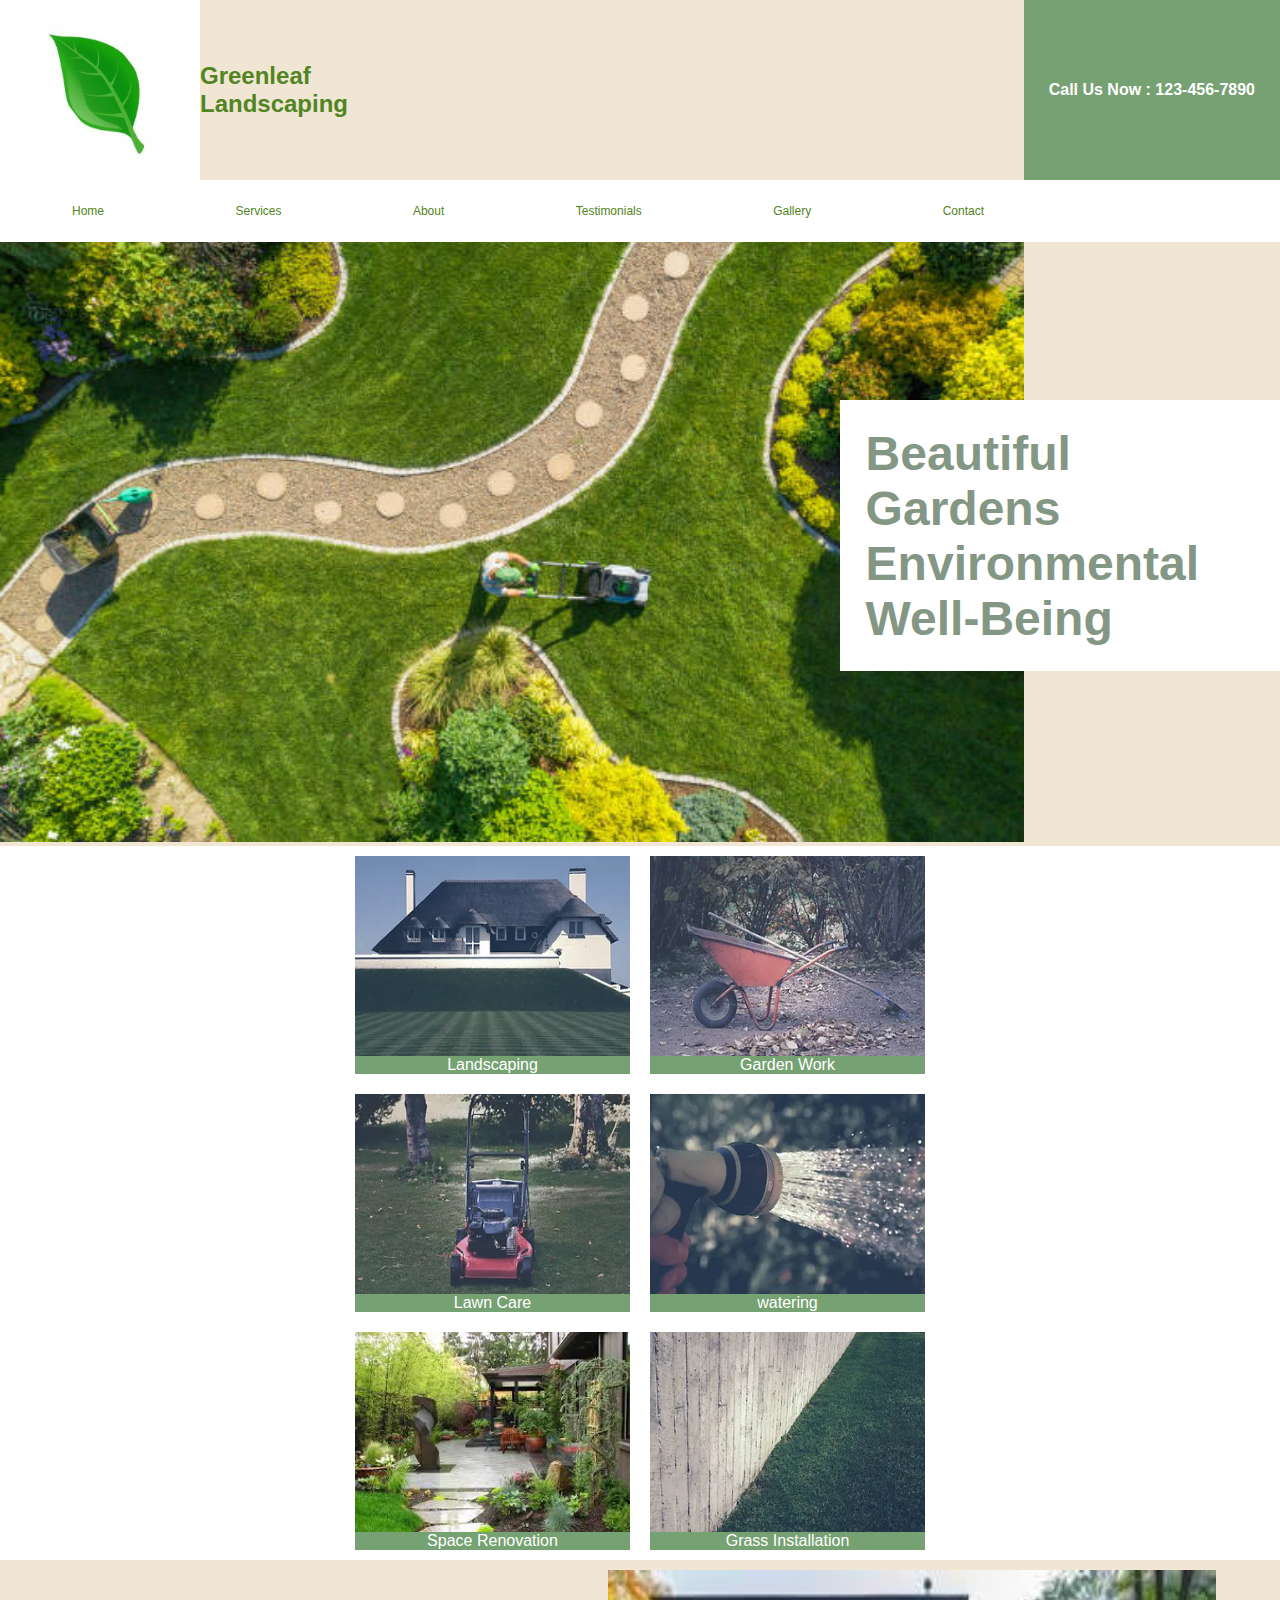
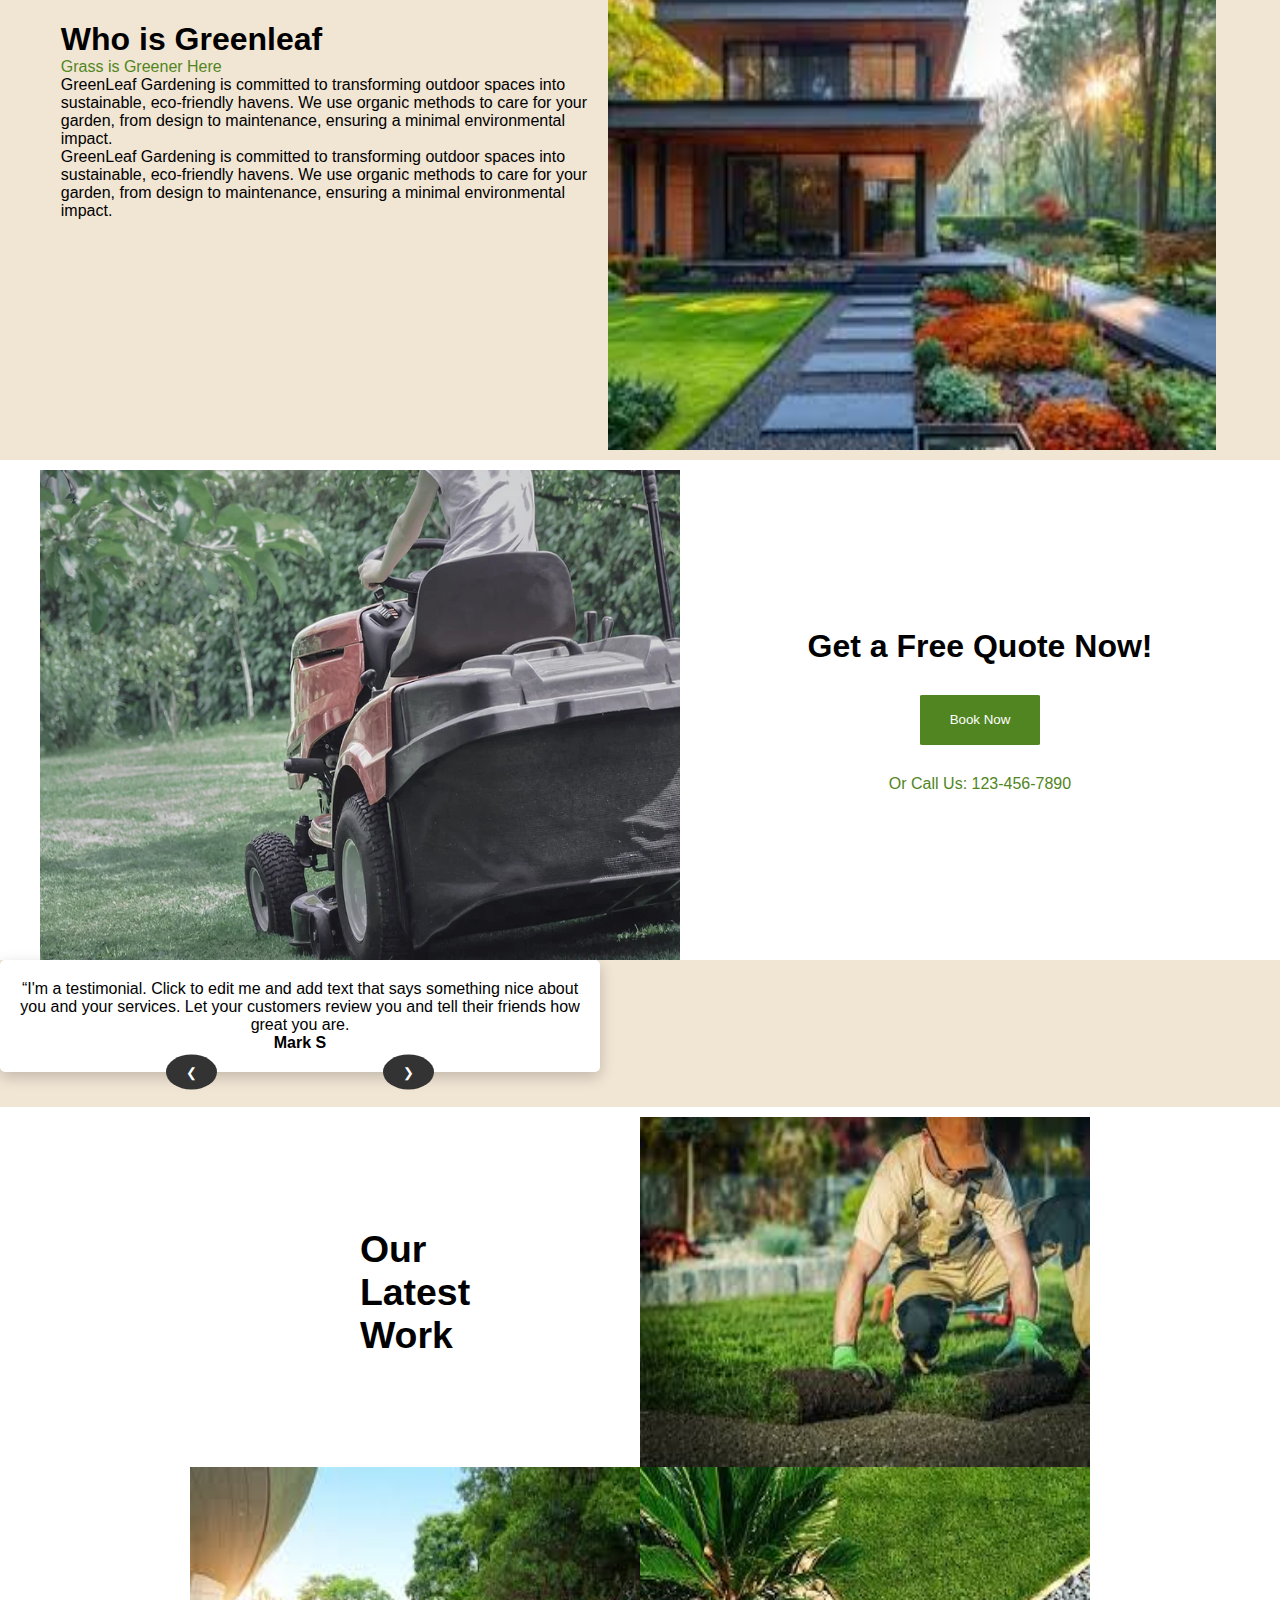
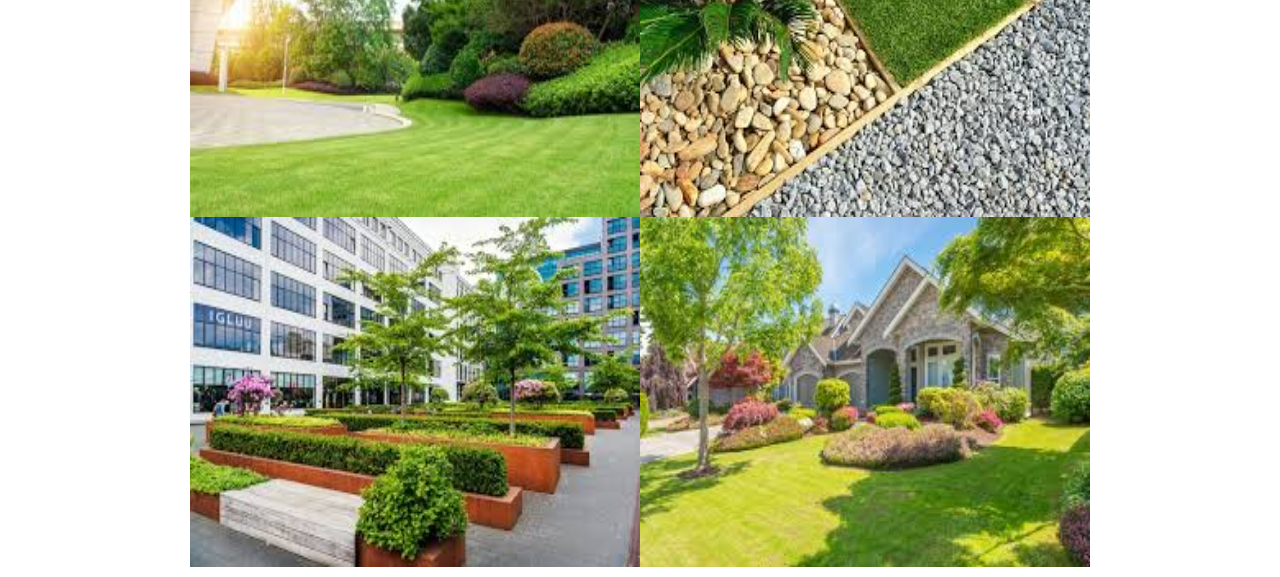
==== landscape/index.html @ 5bf821ee "Initial commit" ====
<!DOCTYPE html>
<html lang="en">
<head>
    <meta charset="UTF-8">
    <meta name="viewport" content="width=device-width, initial-scale=1.0">
    <link href="./style.css" rel="stylesheet"/>
    <title>Greenleaf</title>
</head>
<body>
    <div class = "topofview">
    <section class="heading">
        <div class="logohead">
            <img id="logo"    src="./assets/LOGO.jpg">
            <h6>Greenleaf Landscaping</h6>
        </div>
        <div class="headercontact">
        <p>Call Us Now : 123-456-7890</p>
        </div>
    </section>
    <nav class="navbar">
        <ul class="lists">
            <li>Home</li>
            <li>Services</li>
            <li>About</li>
            <li>Testimonials</li>
            <li>Gallery</li>
            <li>Contact</li>
        </ul>
    </nav>
  
    </div>
     <section>
     <div class="herosq">
        <div>
           <img  class="heropic" src="./assets/HERO_PIC.jpg"></div>
           <h1 class="herotitle">Beautiful Gardens <br>
           Environmental <br> Well-Being</h1>
    <!-- need to add a media querry for the above h1 and image-->
    </div>
    </section>

    <section class="services">
        <div class="mainservices">
        <div class="secser"><img class="serpics" src="./assets/landscaping" alt="pic"><p>Landscaping</p></div>
        <div class="secser"><img class="serpics" src="./assets/gardenclearance" alt="pic"><p>Garden Work</p></div>
        <div class="secser"><img class="serpics" src="./assets/lawncare" alt="pic"><p>Lawn Care</p></div>
        <div class="secser"><img class="serpics" src="./assets/watering" alt="pic"><p>watering</p></div>
        <div class="secser"><img class="serpics" src="./assets/img8.jfif" alt="pic"><p>Space Renovation</p></div>
        <div class="secser"><img class="serpics" src="./assets/grass" alt="pic"><p>Grass Installation</p></div>
        </div>
    </section>

    <section class="about">
        <div class="aboutext">
        <h1 class=> Who is Greenleaf  </h1>
        <span>Grass is Greener Here</span>
        <p class=>
            GreenLeaf Gardening is committed to transforming outdoor spaces into sustainable,
             eco-friendly havens. We use organic methods to care for your garden, from design 
             to maintenance, ensuring a minimal environmental impact.

        </p>

        <p>
            GreenLeaf Gardening is committed to transforming outdoor spaces into sustainable,
            eco-friendly havens. We use organic methods to care for your garden, from design 
            to maintenance, ensuring a minimal environmental impact.
        </p>
        </div>
      
        <img class="aboutimg" src="./assets/img7.jfif" alt="modernlandscape">
    </section>


    <!-- get free quote-->

    <section class="freequote">
        <img class="quoteimg" src="./assets/lawnmover" alt="lawnmover">
        <div class="quotetext" >
            <h2> Get a Free Quote Now!</h2>
            <button class="btn">Book Now</button>
            <span>Or Call Us: 123-456-7890</span>
        </div>


    </section>
    <section class="carousel-container">
            <div class="testimonial active" >
        <p>“I'm a testimonial. Click to edit me and add text that says something nice 
            about you and your services. Let your customers review you and tell their 
            friends how great you are.  </p>
            <h4>Mark S</h4>
            </div>
            <div class="testimonial">
                <p>“I'm a testimonial. Click to edit me and add text that says something nice 
                    about you and your services. Let your customers review you and tell their 
                    friends how great you are. </p> 
                    <h4>Sarah M</h4>
                    </div>
                    <div class="testimonial">
                        <p>“I'm a testimonial. Click to edit me and add text that says something nice 
                            about you and your services. Let your customers review you and tell their 
                            friends how great you are.</p>  
                            <h4>Tom Z</h4>
                            </div>

     <!-- The navigation buttons -->
     <div class="navigation">
        <button class="prev" onclick="prevTestimonial()">&#10094;</button>
        <button class="next" onclick="nextTestimonial()">&#10095;</button>
    </div>
    
    </section>



    <section class=>
        <!--gallery of latest works-->
        <div class="gallery">
        <div ><h3>Our <br>Latest<br> Work</h3></div>
        <img class="gallpics" src="./assets/img2.jfif">
        <img class="gallpics" src="./assets/img3.jfif">
        <img class="gallpics" src="./assets/img4.jfif">
        <img class="gallpics" src="./assets/img5.jfif">
        <img class="gallpics" src="./assets/img6.jfif">

        </div>
    </section>
    <script src="script.js"></script>
</body>
</html>
---- landscape/style.css ----
html{
    font-family:Arial, Helvetica, sans-serif;
    margin: 0;
    padding: 0;
}

* {margin: 0;
    padding: 0;
    box-sizing: border-box;
}
.topofview{
    position:fixed;
    width: 100%;
    margin: 0;
    top:0;
    z-index:100;
    background-color: rgb(241, 229, 212)

}

body{
    background-color: rgb(241, 229, 212)
}
#logo{
    width: 200px;
    height:180px;
    margin:0;
    padding: 0;
  
}
.heading{
    width: 100%;
    display: flex;
    flex-direction: row;
    justify-content: space-between;
    margin: 0;
    padding: 0;
    align-items: center;
  
    
}
.heading p{
    color: rgb(255, 255, 255);
    font-weight: 700;  
    margin:0 25px;  
}
.heading h6{
    
    font-size: x-large;
    margin:auto
}

.headercontact{
    background-color: rgb(118, 161, 114);
    display: flex;
    align-items: center;
    justify-content: center;
    height:180px;
    margin: 0 0;
    padding: 0;
}
.logohead{
    display: flex;
    flex-direction: row;
    justify-content: space-between;
    width: 32%;
    color: rgb(81, 133, 33);
    align-items: center;
   margin: 0;
   padding: 0;
    
}

.lists{
    display: flex;
    justify-content: space-between;
    width: 75%;
    margin: 1.5rem;
    padding: 0;
    font-size: .75rem;

}

.lists:hover{
    cursor: pointer;
}
.navbar{
    display: flex;
    justify-content: space-between;
    background-color: rgb(255, 255, 255);
    margin: 0;
    padding: 0;
    

}
.navbar li{
list-style: none;
color: rgb(81, 133, 33);
margin-left:5%;
font-size:.75rem;

}

.herosq{
  margin-top:15%; 
  background-color: rgb(241, 229, 212)
}
.heropic{
    width: 80%;
    height: 650px;
}

.herotitle{
    position:absolute;
    font-size: 3rem;
    background-color: rgb(255, 255, 255);
    padding: 2%;
    top: 400px;
    left:840px;
    color: rgb(132, 150, 132);
}

.gallery{
    display: flex;
    flex-direction: row;
    flex-wrap: wrap;
    margin:0;
    padding:10px;
    justify-content: center;
    width: 100%;
    background-color: white;
    
    
}
.gallpics{
    height:350px;
    width: 450px;
    margin: 0 ;
    padding: 0;

}

.gallery div{
        
    font-size: 2rem;
    width: 450px;
    margin:0;
    padding:0;
    display: flex;
    align-items: center;
    justify-content: center;
}

.gallery h3{
    padding:0;
    margin:0;   
}

.aboutext{
   
    margin: 5% 0% 0% 5%;
    padding: 0;
    
}

.aboutext h1{
    margin: 0;
}
.aboutext span{
    font-weight: 500; 
    color: rgb(81, 133, 33);}

.about{
    
    display: flex;
    flex-direction: row;
  
    height: 500px;
    width: 95%;
    background-color: rgb(241, 229, 212);
    
}


.aboutimg{
    margin: 10px 0 10px 0 ;
    padding: 0;
    width: 50%;
}

.services{
  display: flex;
  justify-content: center;
  background-color: white;
  width: 100%;
       
}

.secser{
    
    display: flex;
    flex-direction: column;
    align-items: center;
    margin: 10px;
    padding: 0;
    background-color: rgb(118, 161, 114);
    color: white;
    
 
}

.serpics{
    height: 200px;
    width: 275px;
    margin: 0; 

}
.serpics:hover{
    opacity: 0.5;
    cursor: pointer;
}

.mainservices{
    width: 60%;
    display: flex;
    flex-direction: row;
    flex-wrap: wrap;
    justify-content: center;
    margin: 0;
    padding: 0;

}

.freequote{
    display: flex;
    flex-direction: row;
    justify-content: center;
    height: 500px;
    width: 100%;
    background-color: white;
    
}

.quoteimg{
    margin: 10px 0 0 40px;
    padding: 0;
    width: 50%;
}

.quotetext{
    display: flex;
    flex-direction: column;
    align-items: center;
    justify-content: center;
    width: 100%;
    padding: 0;
    margin: 0;

}

.quotetext h2{
    font-size: xx-large;
    margin: 0 0 30px 0 ;
    padding: 0;

}
.quotetext button{
    margin: 0 0 30px 0;
    padding: 0;
    width:20%;
    height:10%;
    border-radius: 2%;
    border: transparent;
    background-color: rgb(81, 133, 33);
    color: white;
}
.quotetext span{
    color:rgb(81, 133, 33);
    font-weight: 500;
}

/*
* {
    margin: 0;
    padding: 0;
    box-sizing: border-box;
}

body {
    font-family: Arial, sans-serif;
    display: flex;
    justify-content: center;
    align-items: center;
    height: 100vh;
    background-color: #f4f4f4;
}
    */

.carousel-container {
    width: 100%;
    max-width: 600px;
    text-align: center;

}

.testimonial {
    display: none;
    background-color: white;
    padding: 20px;
    border-radius: 5px;
    box-shadow: 0 5px 15px rgba(0, 0, 0, 0.2);
}

.testimonial.active {
    display: block;
}

.navigation{
    display:flex;
    justify-content: space-evenly;
}
.navigation button {
    background-color: #333;
    color: white;
    border: none;
    padding: 10px 20px;
    cursor: pointer;
    transform: translateY(-50%);
    border-radius: 50%;
}

.prev {
    left: 10px;
}

.next {
    right: 10px;
}

.navigation button:hover {
    background-color: #555;
}
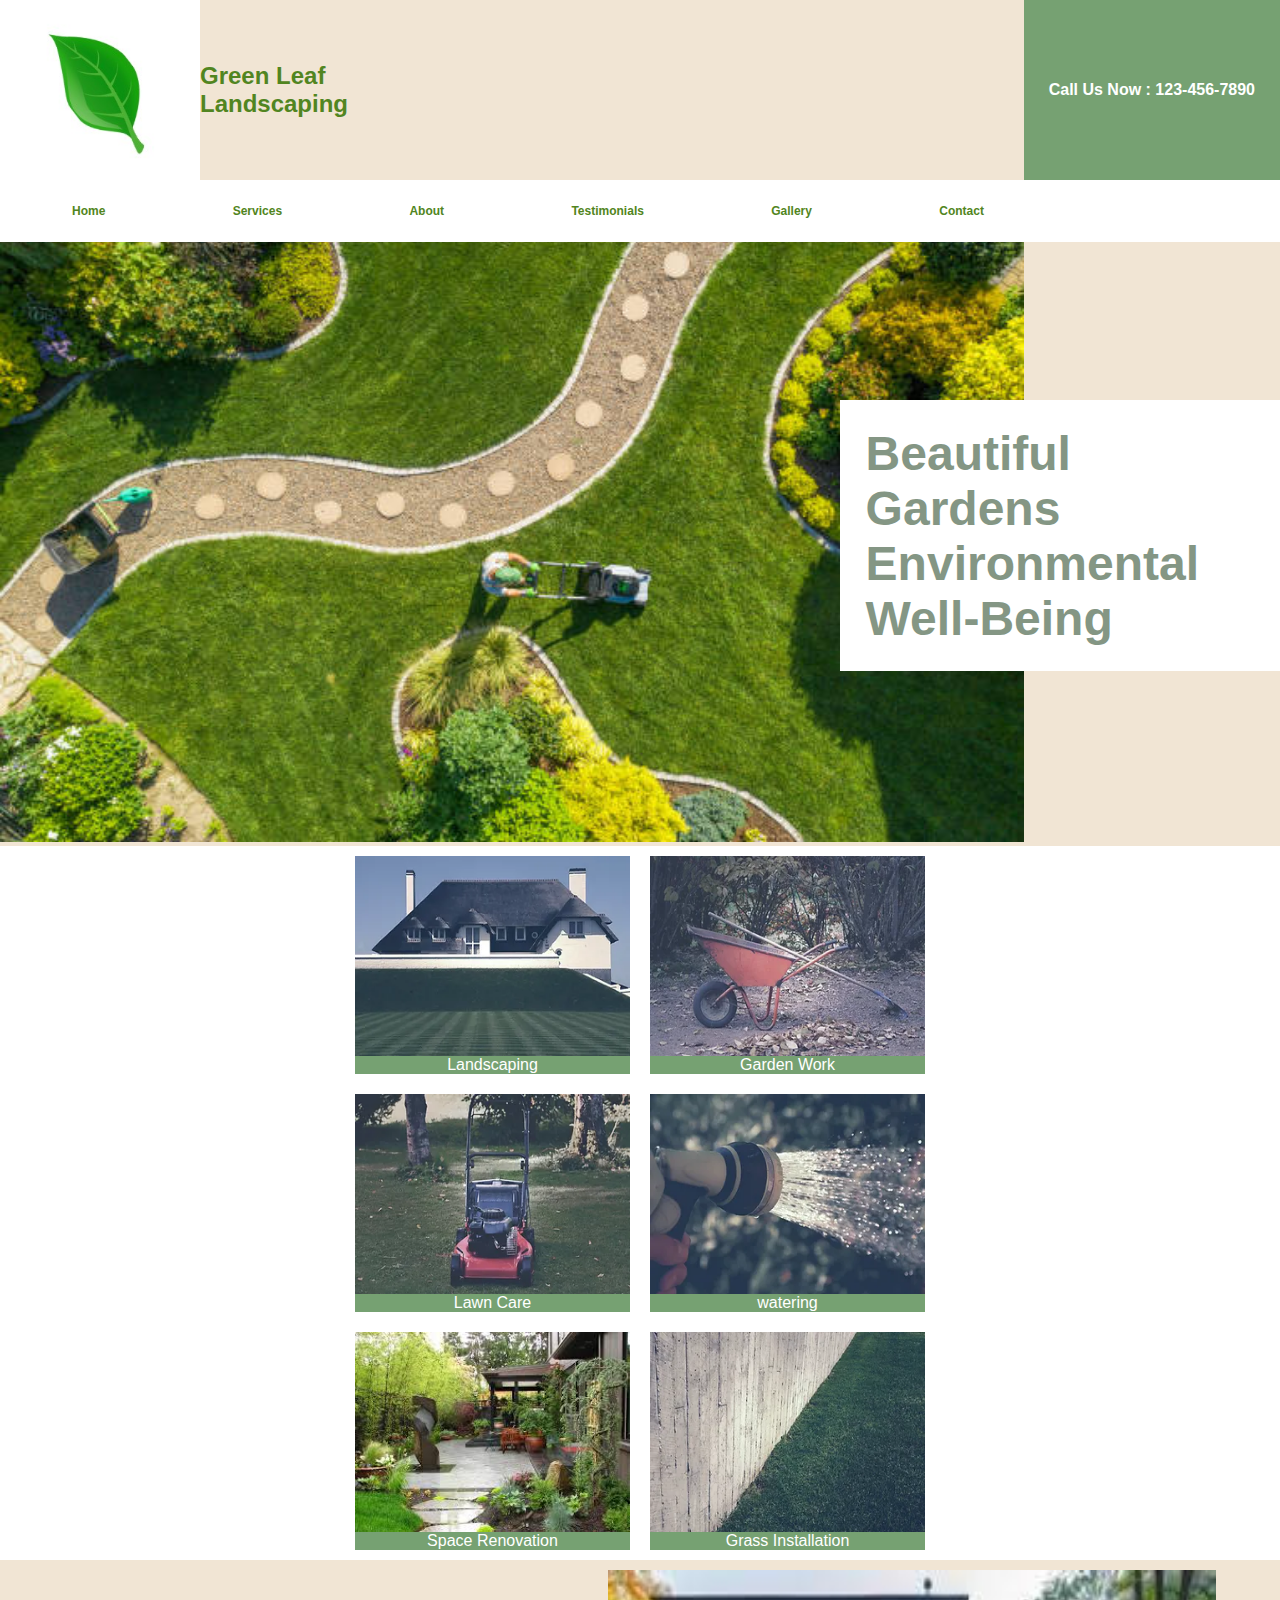
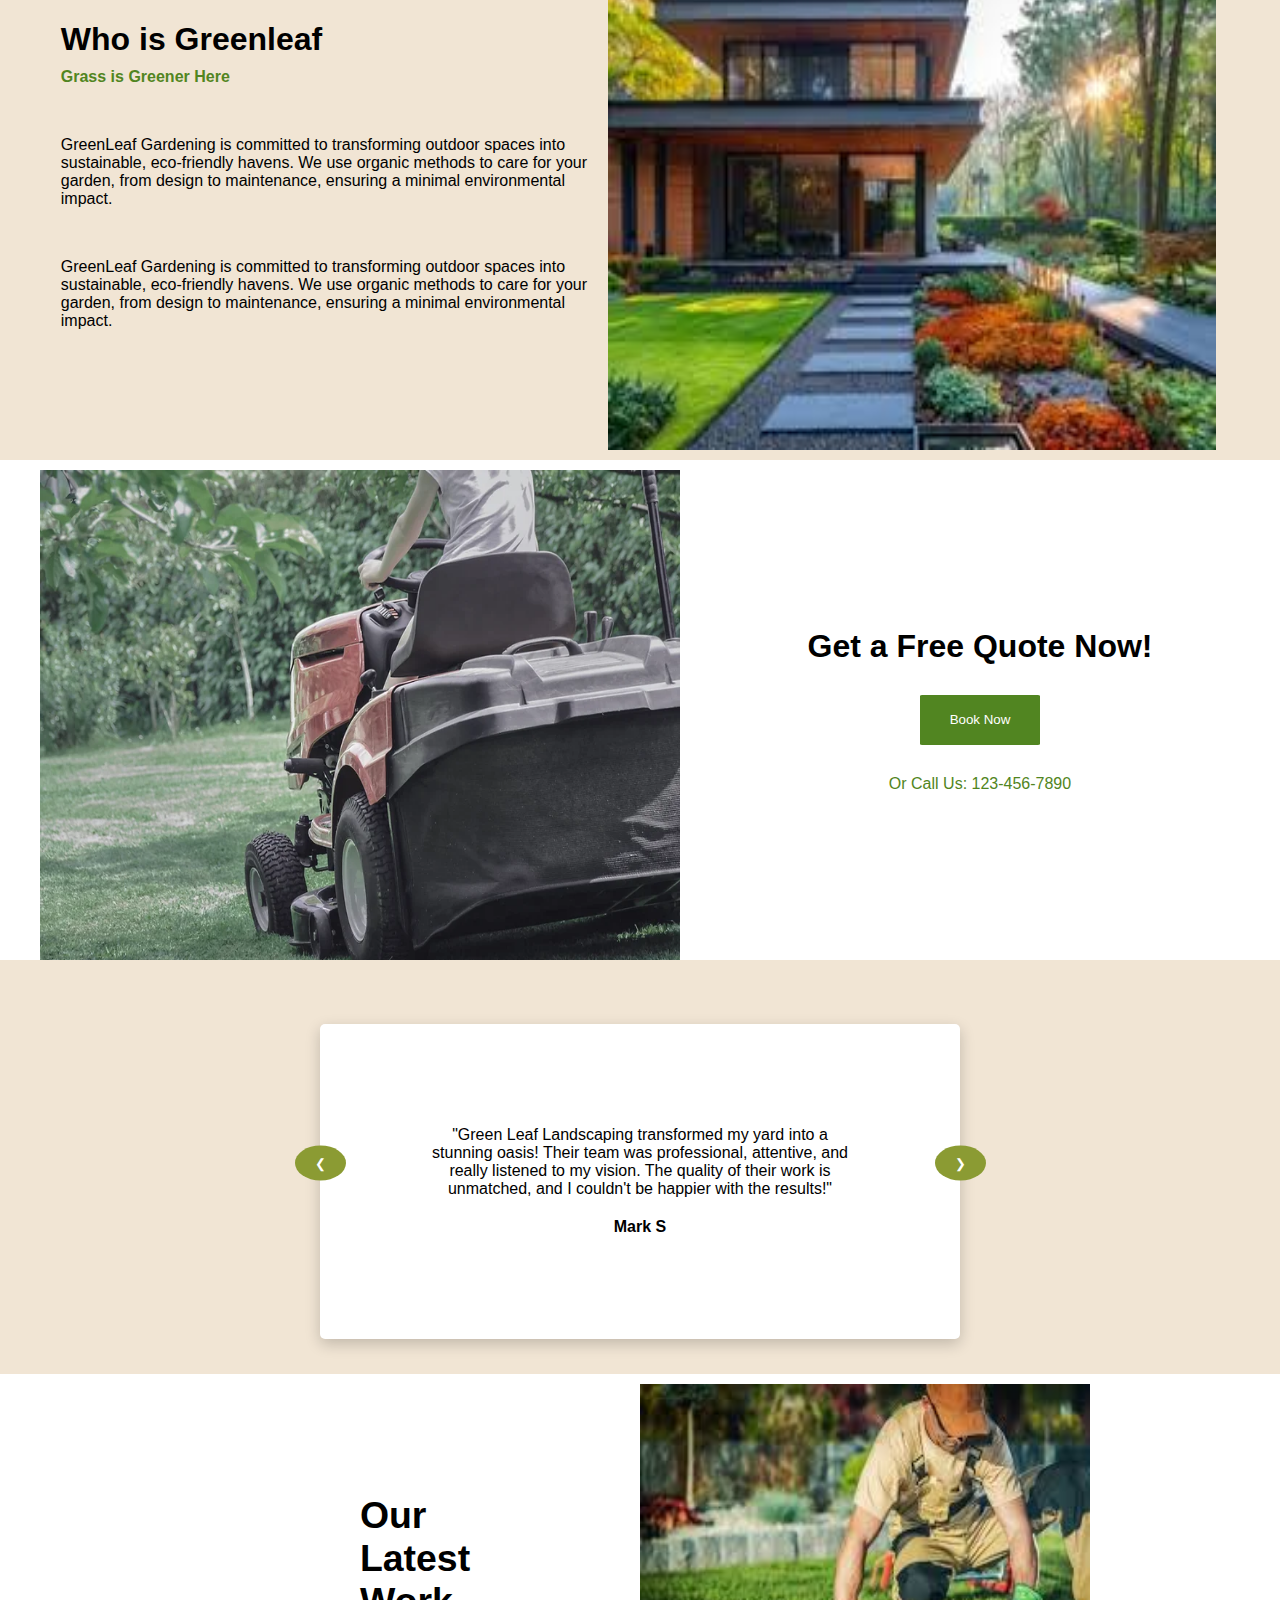
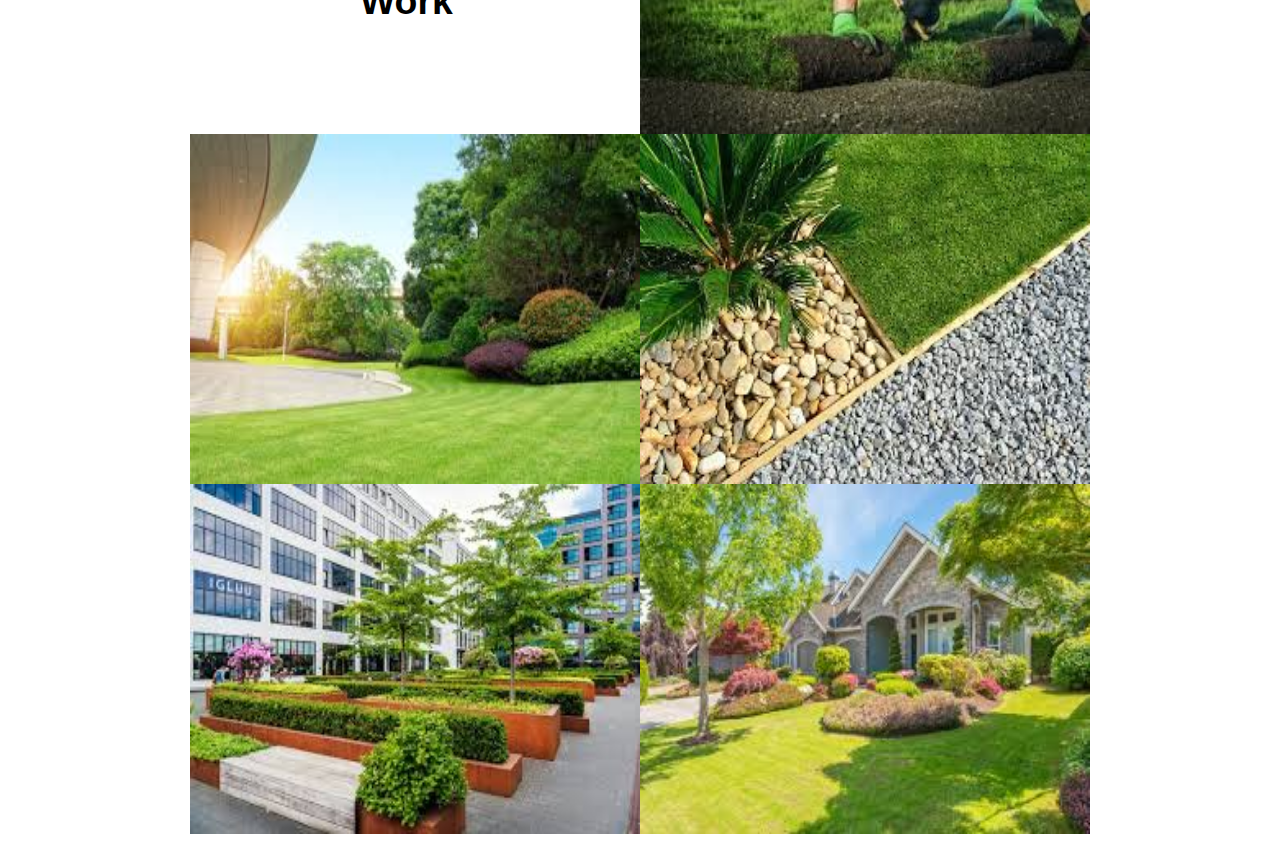
==== commit 5f8970ee: "updates to buttons" ====
--- a/landscape/index.html
+++ b/landscape/index.html
@@ -8,10 +8,10 @@
 </head>
 <body>
     <div class = "topofview">
-    <section class="heading">
+    <section class="heading" >
         <div class="logohead">
             <img id="logo"    src="./assets/LOGO.jpg">
-            <h6>Greenleaf Landscaping</h6>
+            <h6>Green Leaf Landscaping</h6>
         </div>
         <div class="headercontact">
         <p>Call Us Now : 123-456-7890</p>
@@ -19,18 +19,18 @@
     </section>
     <nav class="navbar">
         <ul class="lists">
-            <li>Home</li>
-            <li>Services</li>
-            <li>About</li>
-            <li>Testimonials</li>
-            <li>Gallery</li>
-            <li>Contact</li>
+            <li><a href="#home">Home</a></li>
+            <li> <a href="#servicespro">Services</a></li>
+            <li><a href="#aboutpro">About</a></li>
+            <li><a href="#testimo">Testimonials</a></li>
+            <li><a href="#gall">Gallery</a></li>
+            <li><a href="#contact">Contact</a></li>
         </ul>
     </nav>
   
     </div>
      <section>
-     <div class="herosq">
+     <div class="herosq"  id="home">
         <div>
            <img  class="heropic" src="./assets/HERO_PIC.jpg"></div>
            <h1 class="herotitle">Beautiful Gardens <br>
@@ -39,7 +39,7 @@
     </div>
     </section>
 
-    <section class="services">
+    <section class="services" id="servicespro">
         <div class="mainservices">
         <div class="secser"><img class="serpics" src="./assets/landscaping" alt="pic"><p>Landscaping</p></div>
         <div class="secser"><img class="serpics" src="./assets/gardenclearance" alt="pic"><p>Garden Work</p></div>
@@ -50,11 +50,12 @@
         </div>
     </section>
 
-    <section class="about">
+    <section class="about" id="aboutpro">
         <div class="aboutext">
         <h1 class=> Who is Greenleaf  </h1>
-        <span>Grass is Greener Here</span>
-        <p class=>
+        <p class="spangrass">Grass is Greener Here</p>
+        
+        <p>
             GreenLeaf Gardening is committed to transforming outdoor spaces into sustainable,
              eco-friendly havens. We use organic methods to care for your garden, from design 
              to maintenance, ensuring a minimal environmental impact.
@@ -85,25 +86,25 @@
 
     </section>
     <section class="carousel-container">
+
+        <div class="test" id="testimo">
             <div class="testimonial active" >
-        <p>“I'm a testimonial. Click to edit me and add text that says something nice 
-            about you and your services. Let your customers review you and tell their 
-            friends how great you are.  </p>
+                <p>
+
+                    "Green Leaf Landscaping transformed my yard into a stunning oasis! Their team was professional, attentive, and really listened to my vision. The quality of their work is unmatched, and I couldn't be happier with the results!"</p>
             <h4>Mark S</h4>
             </div>
             <div class="testimonial">
-                <p>“I'm a testimonial. Click to edit me and add text that says something nice 
-                    about you and your services. Let your customers review you and tell their 
-                    friends how great you are. </p> 
+
+                <p>"I highly recommend Green Leaf Landscaping! They redesigned my garden, incorporating native plants that thrive in our climate. Their attention to detail and commitment to sustainability truly set them apart. My outdoor space has never looked better!"
+
                     <h4>Sarah M</h4>
                     </div>
                     <div class="testimonial">
-                        <p>“I'm a testimonial. Click to edit me and add text that says something nice 
-                            about you and your services. Let your customers review you and tell their 
-                            friends how great you are.</p>  
+                        <p>"Green Leaf Landscaping did an incredible job on my patio and walkway. Their craftsmanship is excellent, and they completed the project ahead of schedule. I appreciate their dedication to customer satisfaction. I will definitely use them for future projects!"</p>  
                             <h4>Tom Z</h4>
                             </div>
-
+        </div>
      <!-- The navigation buttons -->
      <div class="navigation">
         <button class="prev" onclick="prevTestimonial()">&#10094;</button>
@@ -116,7 +117,7 @@
 
     <section class=>
         <!--gallery of latest works-->
-        <div class="gallery">
+        <div class="gallery" id="gall">
         <div ><h3>Our <br>Latest<br> Work</h3></div>
         <img class="gallpics" src="./assets/img2.jfif">
         <img class="gallpics" src="./assets/img3.jfif">
@@ -126,6 +127,11 @@
 
         </div>
     </section>
+
+
+    <section id="contact">
+        <div class="ctainer"></div>
+    </section>
     <script src="script.js"></script>
 </body>
 </html>--- a/landscape/style.css
+++ b/landscape/style.css
@@ -81,8 +81,22 @@
 
 }
 
-.lists:hover{
+
+.lists a{
+    text-decoration: none;
+    font-weight: bold;
+    color:rgb(81, 133, 33) ;
+    
+}
+
+.lists a:hover{
+    background-color: #8b9b33;
+    color: white;
+    transition: color 0.3s ease, text-decoration 0.3s ease; 
     cursor: pointer;
+    padding: 10px 15px;
+    border-radius: 5px;
+
 }
 .navbar{
     display: flex;
@@ -160,15 +174,22 @@
    
     margin: 5% 0% 0% 5%;
     padding: 0;
-    
-}
-
-.aboutext h1{
-    margin: 0;
-}
-.aboutext span{
-    font-weight: 500; 
-    color: rgb(81, 133, 33);}
+   
+    
+}
+
+.aboutext p{
+    margin:50px 0 0 0 ;
+}
+.aboutext .spangrass{
+    font-weight: 600; 
+    color: rgb(81, 133, 33);
+   
+    margin:10px 0 0 0;
+
+}
+
+
 
 .about{
     
@@ -274,39 +295,43 @@
     background-color: rgb(81, 133, 33);
     color: white;
 }
+
+.btn:hover{cursor: pointer;
+    background-color: rgb(211, 180, 122);
+ 
+    color:  rgb(81, 133, 33);
+    transition: color 0.3s ease, text-decoration 0.3s ease; 
+    font-size: large;
+    font-weight: 700;
+
+}
 .quotetext span{
     color:rgb(81, 133, 33);
     font-weight: 500;
 }
 
-/*
-* {
-    margin: 0;
-    padding: 0;
-    box-sizing: border-box;
-}
-
-body {
-    font-family: Arial, sans-serif;
-    display: flex;
-    justify-content: center;
-    align-items: center;
-    height: 100vh;
-    background-color: #f4f4f4;
-}
-    */
 
 .carousel-container {
     width: 100%;
-    max-width: 600px;
     text-align: center;
-
+    
+    position: relative;
+
+}
+
+.test{
+    display: flex;
+    justify-items: center;
+    align-items: center;
 }
 
 .testimonial {
-    display: none;
+    height: 75%;
+    width: 50%;
+   display: none;
     background-color: white;
-    padding: 20px;
+    padding: 8%;
+    margin: 5% 0 0 25%;
     border-radius: 5px;
     box-shadow: 0 5px 15px rgba(0, 0, 0, 0.2);
 }
@@ -315,26 +340,27 @@
     display: block;
 }
 
+.testimonial h4{
+    margin-top: 20px;
+}
+
 .navigation{
     display:flex;
-    justify-content: space-evenly;
+    justify-content: space-around;
+    
+    position: relative;
+    bottom: 190px;
 }
 .navigation button {
-    background-color: #333;
+    background-color: #8b9b33;
     color: white;
     border: none;
     padding: 10px 20px;
     cursor: pointer;
-    transform: translateY(-50%);
+    transform: translateY(-10%);
     border-radius: 50%;
-}
-
-.prev {
-    left: 10px;
-}
-
-.next {
-    right: 10px;
+    margin:0;
+
 }
 
 .navigation button:hover {
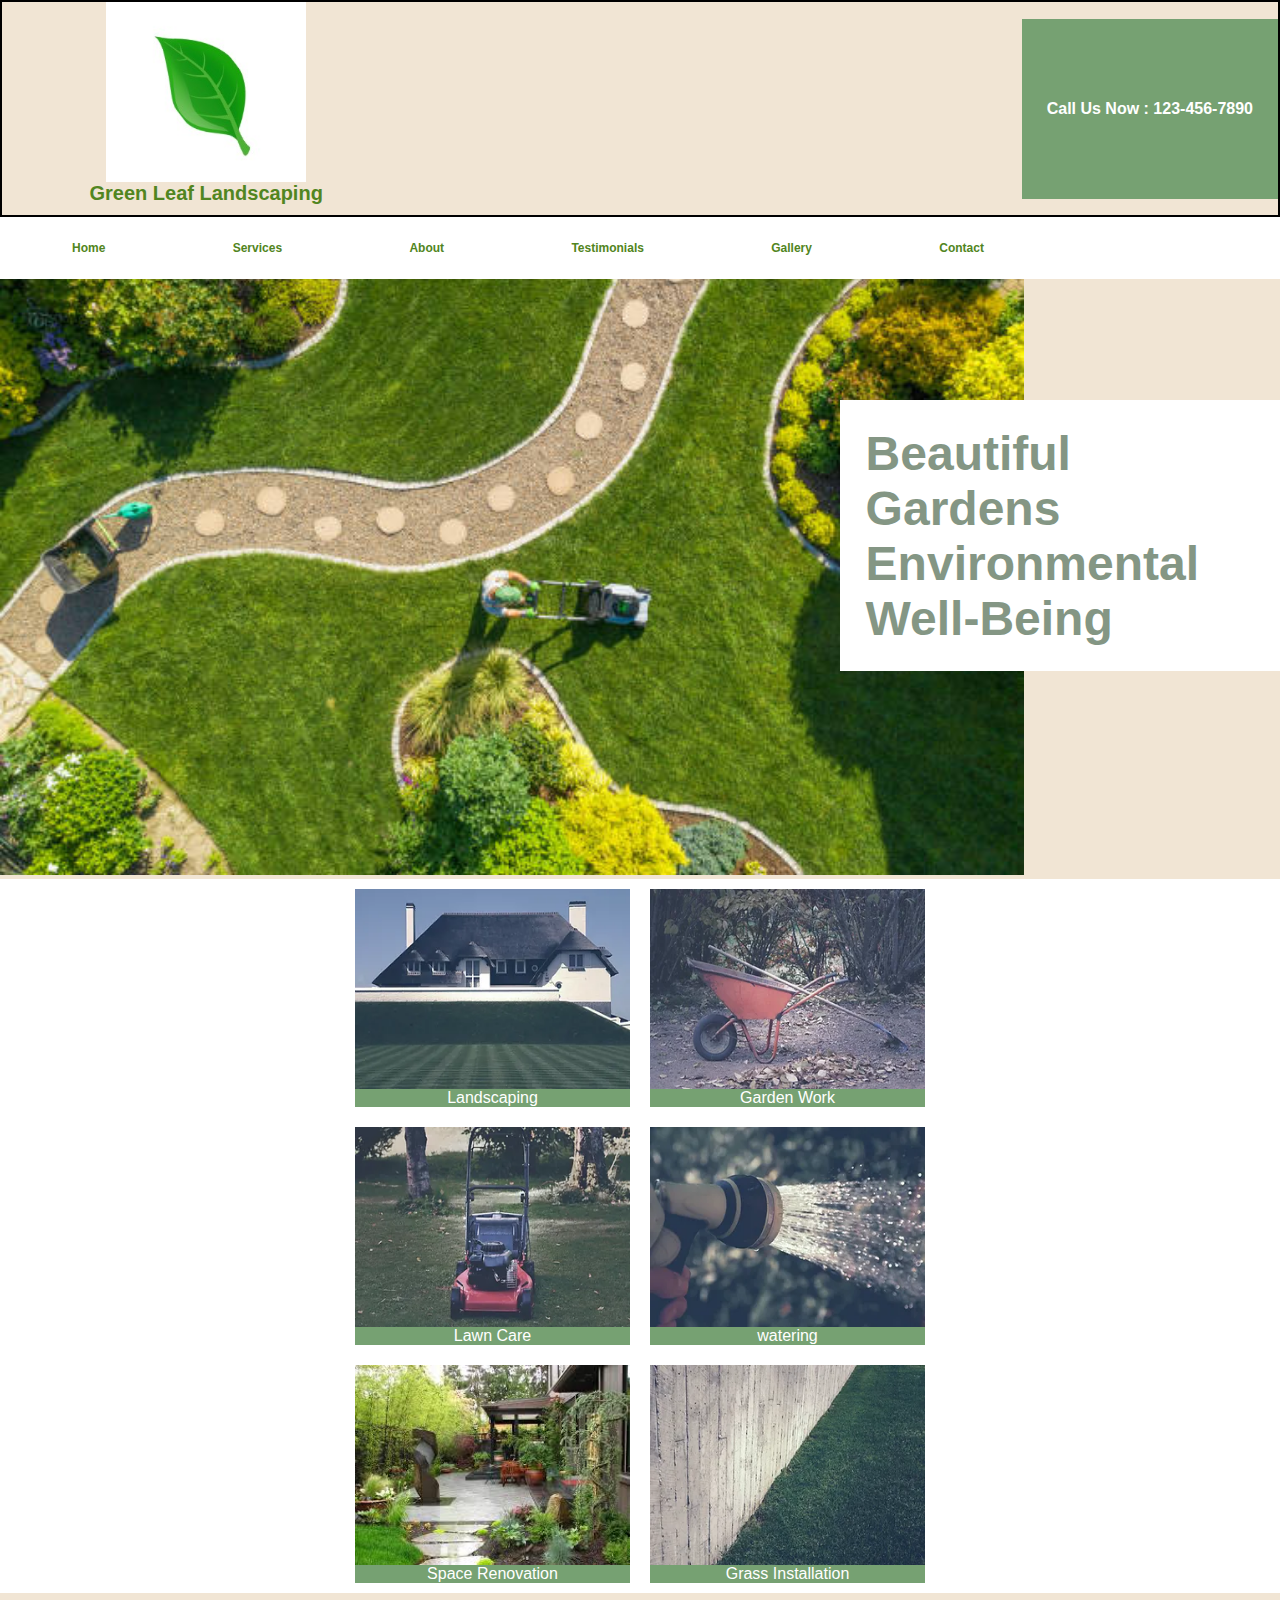
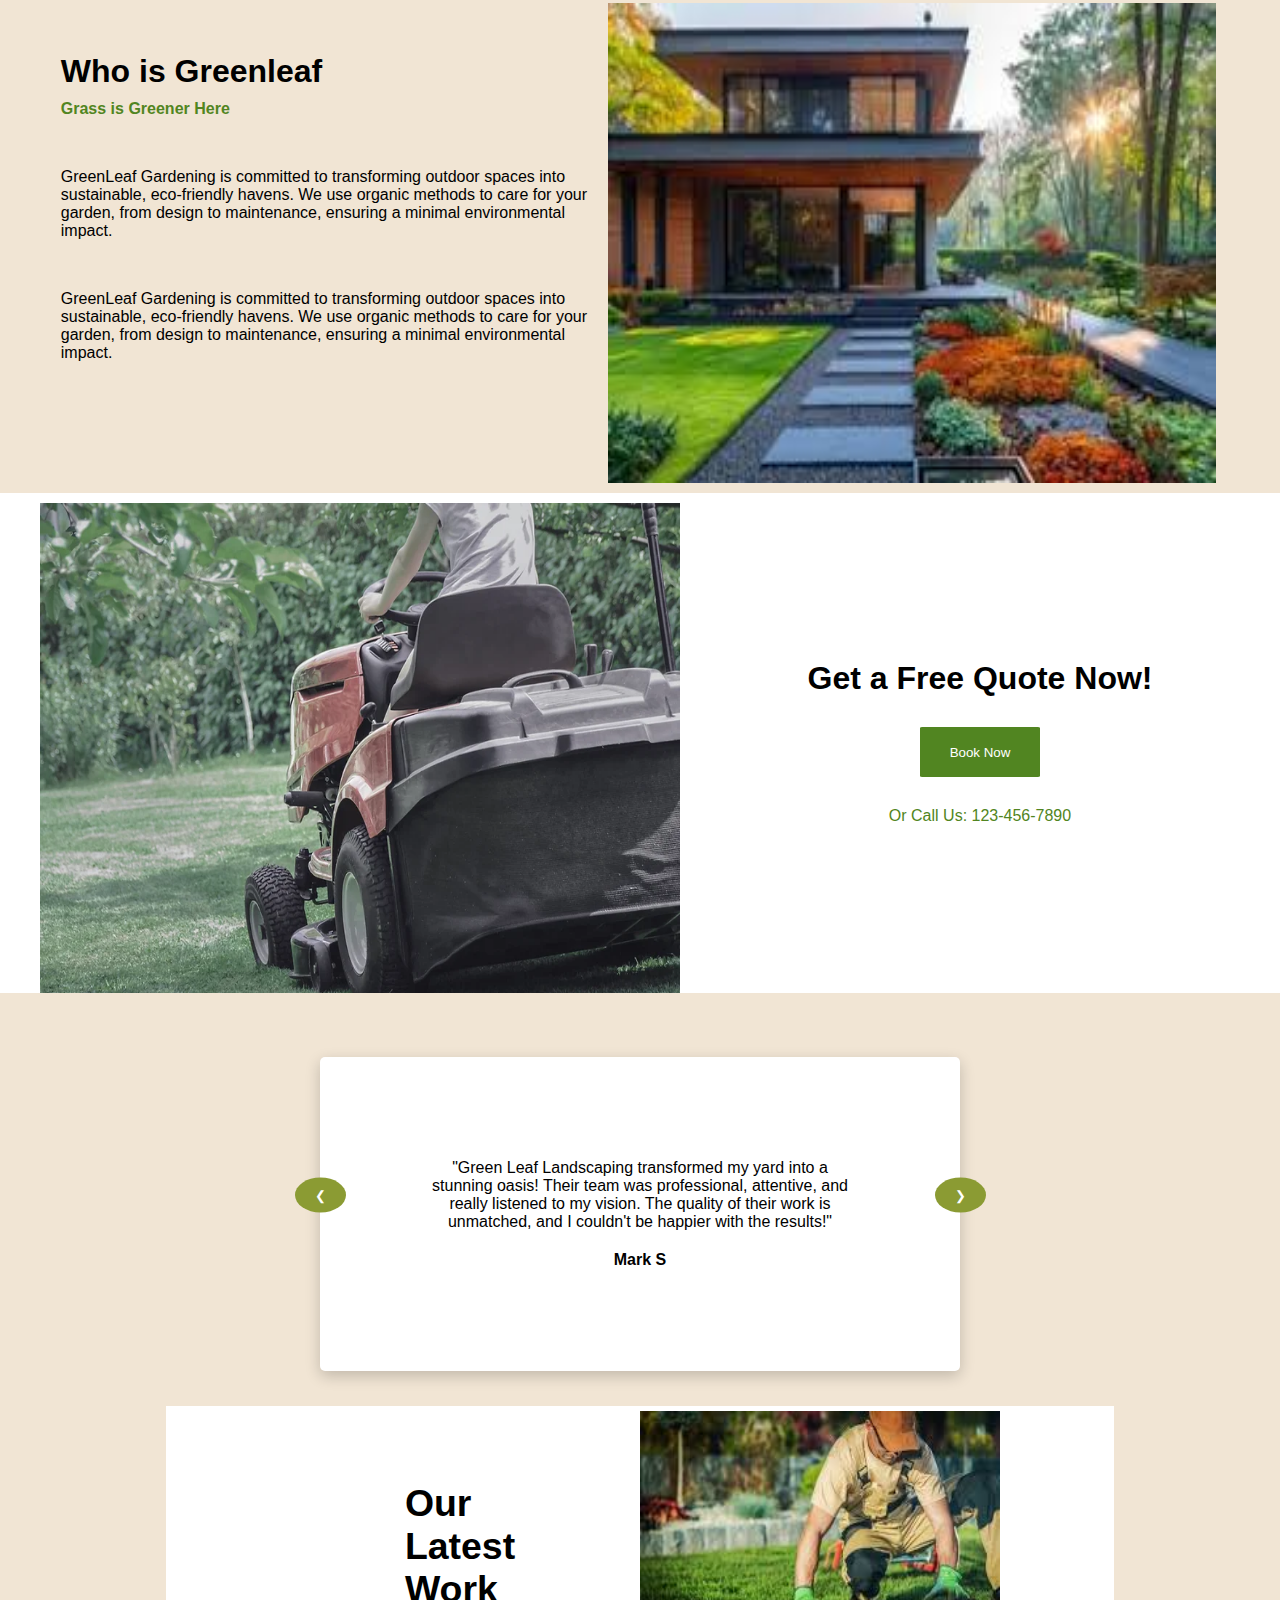
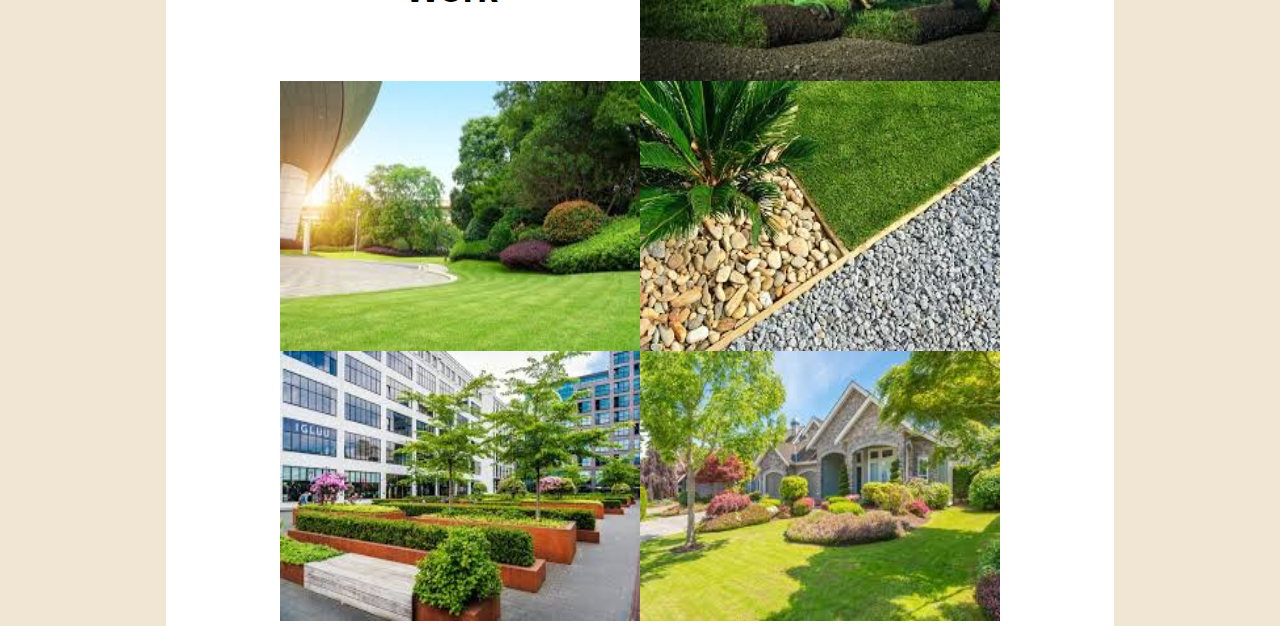
==== commit 04c0c638: "updated form for services and responsive layout" ====
--- a/landscape/index.html
+++ b/landscape/index.html
@@ -2,9 +2,10 @@
 <html lang="en">
 <head>
     <meta charset="UTF-8">
-    <meta name="viewport" content="width=device-width, initial-scale=1.0">
-    <link href="./style.css" rel="stylesheet"/>
+    <meta name="viewport" content="width=device-width, initial-scale=1">
+    <link href="public/style.css" rel="stylesheet"/>
     <title>Greenleaf</title>
+   
 </head>
 <body>
     <div class = "topofview">
@@ -17,6 +18,7 @@
         <p>Call Us Now : 123-456-7890</p>
         </div>
     </section>
+
     <nav class="navbar">
         <ul class="lists">
             <li><a href="#home">Home</a></li>
@@ -41,13 +43,16 @@
 
     <section class="services" id="servicespro">
         <div class="mainservices">
-        <div class="secser"><img class="serpics" src="./assets/landscaping" alt="pic"><p>Landscaping</p></div>
-        <div class="secser"><img class="serpics" src="./assets/gardenclearance" alt="pic"><p>Garden Work</p></div>
-        <div class="secser"><img class="serpics" src="./assets/lawncare" alt="pic"><p>Lawn Care</p></div>
-        <div class="secser"><img class="serpics" src="./assets/watering" alt="pic"><p>watering</p></div>
-        <div class="secser"><img class="serpics" src="./assets/img8.jfif" alt="pic"><p>Space Renovation</p></div>
-        <div class="secser"><img class="serpics" src="./assets/grass" alt="pic"><p>Grass Installation</p></div>
+        <div class="secser" onclick="openForm('Landscaping')"><img class="serpics" src="./assets/landscaping" alt="pic"><p>Landscaping</p></div>
+        <div class="secser"onclick="openForm('Garden Work')"><img class="serpics" src="./assets/gardenclearance" alt="pic"><p>Garden Work</p></div>
+        <div class="secser"onclick="openForm('Lawn Care')"><img class="serpics" src="./assets/lawncare" alt="pic"><p>Lawn Care</p></div>
+        <div class="secser"onclick="openForm('Watering')"><img class="serpics" src="./assets/watering" alt="pic"><p>watering</p></div>
+        <div class="secser"onclick="openForm('Space Renovation')"><img class="serpics" src="./assets/img8.jfif" alt="pic"><p>Space Renovation</p></div>
+        <div class="secser"onclick="openForm('Grass Installation')"><img class="serpics" src="./assets/grass" alt="pic"><p>Grass Installation</p></div>
         </div>
+
+         
+    
     </section>
 
     <section class="about" id="aboutpro">
@@ -115,7 +120,7 @@
 
 
 
-    <section class=>
+    <section class="galsec">
         <!--gallery of latest works-->
         <div class="gallery" id="gall">
         <div ><h3>Our <br>Latest<br> Work</h3></div>
@@ -132,6 +137,6 @@
     <section id="contact">
         <div class="ctainer"></div>
     </section>
-    <script src="script.js"></script>
+    <script src="public/script.js"></script>
 </body>
 </html>--- a/landscape/public/style.css
+++ b/landscape/public/style.css
@@ -0,0 +1,454 @@
+html{
+    font-family:Arial, Helvetica, sans-serif;
+    margin: 0;
+    padding: 0;
+}
+:root{
+    --maingbckgdclr:background-color: rgb(241, 229, 212) ;
+}
+
+* {margin: 0;
+    padding: 0;
+    box-sizing: border-box;
+}
+.topofview{
+    
+    width: 100vw;
+   
+    margin: 0;
+    position:fixed;
+    top:0;
+    z-index:100;
+    background-color: rgb(241, 229, 212);
+    display: flex;
+    flex-direction: column;
+    justify-content: space-between;
+    align-items: center;
+
+}
+
+body{
+    background-color: rgb(241, 229, 212)
+}
+.formback{background-color: rgb(118, 161, 114)}
+
+#logo{
+    width: 200px;
+    height:180px;
+    margin:0;
+    padding: 0;
+  
+}
+.heading{
+    width: 100%;
+    display: flex;
+    justify-content: space-between;
+    margin: 0;
+    padding: 0;
+    align-items: center;
+    border: solid black 2px;;
+  
+    
+}
+.heading p{
+    color: rgb(255, 255, 255);
+    font-weight: 700;  
+    margin:0 25px;  
+}
+.heading h6{
+    
+    font-size: 1.25rem;
+    margin:auto
+}
+
+.headercontact{
+    background-color: rgb(118, 161, 114);
+    display: flex;
+    align-items: center;
+    justify-content: center;
+    height:180px;
+    margin: 0 0;
+    padding: 0;
+}
+.logohead{
+    display: flex;
+    
+    justify-content: space-between;
+    width: 32%;
+    color: rgb(81, 133, 33);
+    align-items: center;
+   margin: 0;
+   padding: 0;
+    
+}
+
+.lists{
+    display: flex;
+    justify-content: space-between;
+    width: 75%;
+    margin: 1.5rem;
+    padding: 0;
+    font-size: .75rem;
+
+}
+
+
+.lists a{
+    text-decoration: none;
+    font-weight: bold;
+    color:rgb(81, 133, 33) ;
+    
+}
+
+.lists a:hover{
+    background-color: #8b9b33;
+    color: white;
+    transition: color 0.3s ease, text-decoration 0.3s ease; 
+    cursor: pointer;
+    padding: 10px 15px;
+    border-radius: 5px;
+
+}
+.navbar{
+    display: flex;
+    justify-content: space-between;
+    background-color: rgb(255, 255, 255);
+    margin: 0;
+    padding: 0;
+    width: 100%;
+    
+
+}
+
+
+    
+
+.navbar li{
+list-style: none;
+color: rgb(81, 133, 33);
+margin-left:5%;
+font-size:.75rem;
+
+}
+
+.herosq{
+  margin-top:15%; 
+  background-color: rgb(241, 229, 212)
+}
+.heropic{
+    width: 80%;
+    height: auto;
+}
+
+
+    
+
+
+.herotitle{
+    position:absolute;
+    font-size: 3rem;
+    background-color: rgb(255, 255, 255);
+    padding: 2%;
+    top: 400px;
+    left:840px;
+    color: rgb(132, 150, 132);
+}
+
+
+
+.galsec{
+    display: flex;
+    justify-content: center;
+    margin: 0;
+    padding:0;
+}
+
+.gallery{
+    display: flex;
+    flex-direction: row;
+    flex-wrap: wrap;
+    margin:0;
+    padding:5px;
+    justify-content: center;
+    width:74%;
+    background-color: white;
+    
+    
+}
+.gallpics{
+    height:30vh;
+    width: 40vh;
+    margin: 0 ;
+    padding: 0;
+
+}
+
+.gallery div{
+        
+    font-size: 2rem;
+    width: 40vh;
+    margin:0;
+    padding:0;
+    display: flex;
+    align-items: center;
+    justify-content: center;
+}
+
+.gallery h3{
+    padding:0;
+    margin:0;   
+}
+
+.aboutext{
+   
+    margin: 5% 0% 0% 5%;
+    padding: 0;
+  
+   
+    
+}
+
+.aboutext p{
+    margin:50px 0 0 0 ;
+}
+.aboutext .spangrass{
+    font-weight: 600; 
+    color: rgb(81, 133, 33);
+   
+    margin:10px 0 0 0;
+
+}
+
+
+
+.about{
+    
+    display: flex;
+    flex-direction: row;
+  
+    height: 500px;
+    width: 95%;
+    background-color: rgb(241, 229, 212);
+    
+}
+
+
+.aboutimg{
+    margin: 10px 0 10px 0 ;
+    padding: 0;
+    width: 50%;
+}
+
+
+
+
+.services{
+  display: flex;
+  justify-content: center;
+  background-color: white;
+  width: 100%;
+       
+}
+
+.secser{
+    
+    display: flex;
+    flex-direction: column;
+    align-items: center;
+    margin: 10px;
+    padding: 0;
+    background-color: rgb(118, 161, 114);
+    color: white;
+    
+ 
+}
+
+.serpics{
+    height: 200px;
+    width: 275px;
+    margin: 0; 
+
+}
+.serpics:hover{
+    opacity: 0.5;
+    cursor: pointer;
+}
+
+.mainservices{
+    width: 60%;
+    display: flex;
+    flex-direction: row;
+    flex-wrap: wrap;
+    justify-content: center;
+    margin: 0;
+    padding: 0;
+
+}
+
+.freequote{
+    display: flex;
+    flex-direction: row;
+    justify-content: center;
+    height: 500px;
+    width: 100%;
+    background-color: white;
+    margin: 0;
+    padding: 0;
+    
+}
+
+.quoteimg{
+    margin: 10px 0 0 40px;
+    padding: 0;
+    width: 50%;
+    
+}
+
+.quotetext{
+    display: flex;
+    flex-direction: column;
+    align-items: center;
+    justify-content: center;
+    width: 100%;
+    padding: 0;
+    margin: 0;
+
+}
+
+.quotetext h2{
+    font-size: xx-large;
+    margin: 0 0 30px 0 ;
+    padding: 0;
+
+}
+.quotetext button{
+    margin: 0 0 30px 0;
+    padding: 0;
+    width:20%;
+    height:10%;
+    border-radius: 2%;
+    border: transparent;
+    background-color: rgb(81, 133, 33);
+    color: white;
+}
+
+.btn:hover{cursor: pointer;
+    background-color: rgb(211, 180, 122);
+ 
+    color:  rgb(81, 133, 33);
+    transition: color 0.3s ease, text-decoration 0.3s ease; 
+    font-size: large;
+    font-weight: 700;
+
+}
+.quotetext span{
+    color:rgb(81, 133, 33);
+    font-weight: 500;
+}
+
+
+.carousel-container {
+    width: 100%;
+    text-align: center;
+    
+    position: relative;
+
+}
+
+.test{
+    display: flex;
+    justify-items: center;
+    align-items: center;
+}
+
+.testimonial {
+    height: 75%;
+    width: 50%;
+   display: none;
+    background-color: white;
+    padding: 8%;
+    margin: 5% 0 0 25%;
+    border-radius: 5px;
+    box-shadow: 0 5px 15px rgba(0, 0, 0, 0.2);
+}
+
+.testimonial.active {
+    display: block;
+}
+
+.testimonial h4{
+    margin-top: 20px;
+}
+
+.navigation{
+    display:flex;
+    justify-content: space-around;
+    
+    position: relative;
+    bottom: 190px;
+}
+.navigation button {
+    background-color: #8b9b33;
+    color: white;
+    border: none;
+    padding: 10px 20px;
+    cursor: pointer;
+    transform: translateY(-10%);
+    border-radius: 50%;
+    margin:0;
+
+}
+
+.navigation button:hover {
+    background-color: #555;
+}
+
+/*form styles */
+.form  {
+    background-color: green;
+}
+
+
+
+
+        
+        
+        
+   
+   .logohead {
+    margin-bottom: 10px; /* Add spacing between logo and contact section */
+    flex-direction: column;
+  }
+ 
+        
+  @media (max-width:1200px){
+    .heropic{display:none; }
+    .herotitle{font-size: 1.5rem;
+        top:15%;left:50%;
+        z-index: 1000;transform: translate(-50%,-50%);
+        background-color: var(--maingbckgdclr);
+    }
+  }
+
+  
+@media(max-width:700px){
+
+    .test{font-size: .75rem;width: 100%;padding: 0;margin: 0;}
+    .testimonial.active{width: 100%;padding: 20px;margin: 15px;}
+    .carousel-container{display:flex;flex-direction: column;position: relative;}
+    .navigation{transform: none; top: -60px;;}
+    .quoteimg{height: 20vh;width: 75vw;padding: 0;margin: 5%;}
+    .freequote{flex-direction: column;align-items:center;padding: 0;margin: 5%;}
+    .quotetext h2{font-size: 1rem;}
+    .aboutimg{display:none;}
+    .about{display: none;}
+    .heading {flex-direction: column;}
+    .herotitle{top:76%;z-index: 1000;transform: translate(-50%,-50%)}
+    .lists{flex-direction: column;justify-content: center;align-items:flex-start;}
+    .navbar li{margin:0;}
+   
+}
+
+@media(max-width:590px){
+    .herotitle{display:none}
+}